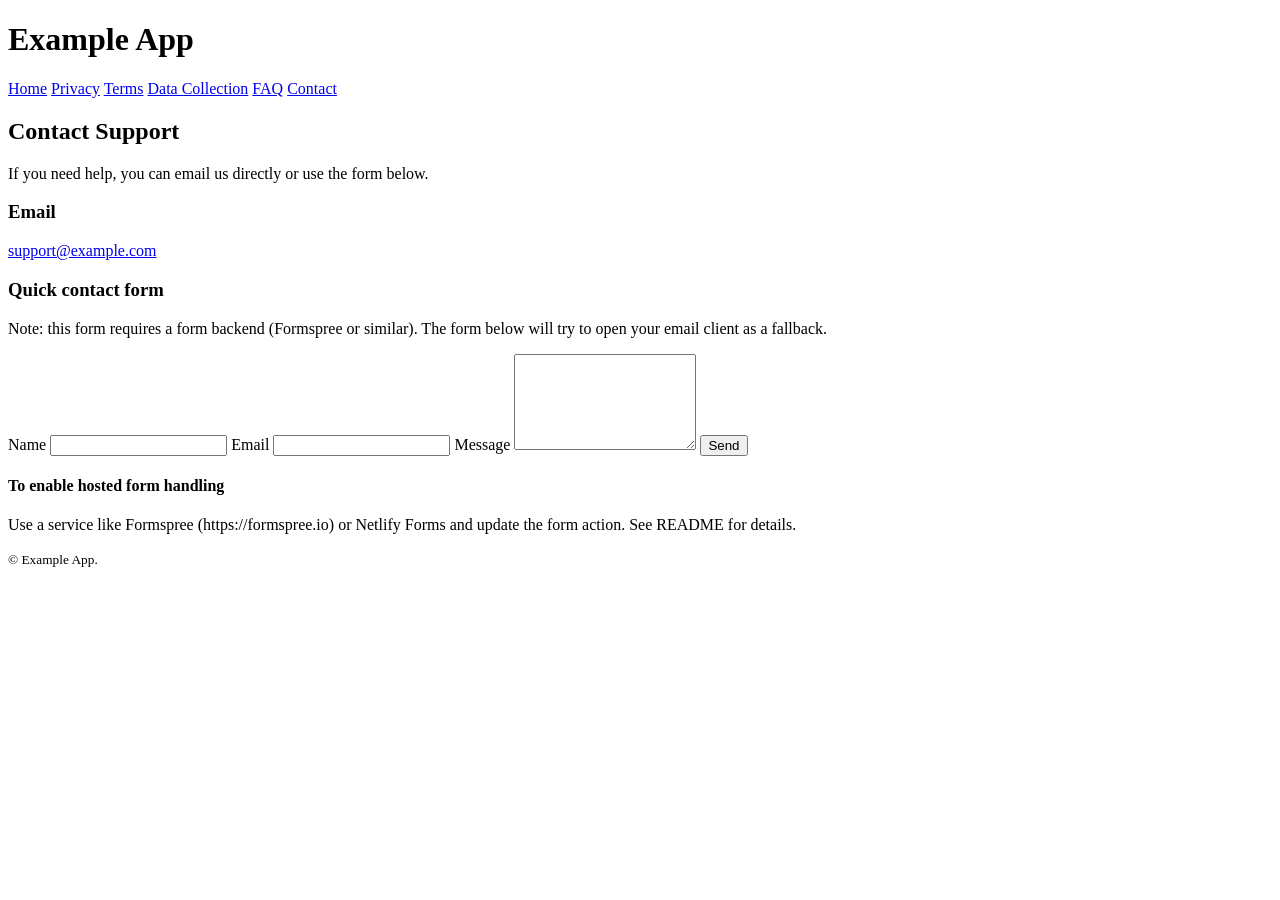
==== contact.html @ 42bfbead "Add files via upload" ====
<!doctype html>
<html lang="en">
<head>
  <meta charset="utf-8" />
  <meta name="viewport" content="width=device-width,initial-scale=1" />
  <title>Contact Support — Example App</title>
  <link rel="stylesheet" href="/assets/styles.css">
</head>
<body>
  <header class="site-header">
    <div class="container">
      <h1 class="logo">Example App</h1>
      <nav class="main-nav">
        <a href="/index.html">Home</a>
        <a href="/privacy.html">Privacy</a>
        <a href="/terms.html">Terms</a>
        <a href="/data.html">Data Collection</a>
        <a href="/faq.html">FAQ</a>
        <a href="/contact.html" class="cta">Contact</a>
      </nav>
    </div>
  </header>

  <main class="container">
    <article class="content">
      <h2>Contact Support</h2>
      <p>If you need help, you can email us directly or use the form below.</p>

      <h3>Email</h3>
      <p><a href="mailto:support@example.com">support@example.com</a></p>

      <h3>Quick contact form</h3>
      <p>Note: this form requires a form backend (Formspree or similar). The form below will try to open your email client as a fallback.</p>

      <form id="contactForm" class="contact-form">
        <label for="name">Name</label>
        <input id="name" name="name" type="text" required>

        <label for="email">Email</label>
        <input id="email" name="email" type="email" required>

        <label for="message">Message</label>
        <textarea id="message" name="message" rows="6" required></textarea>

        <button type="submit" class="button">Send</button>
      </form>

      <h4>To enable hosted form handling</h4>
      <p>Use a service like Formspree (https://formspree.io) or Netlify Forms and update the form action. See README for details.</p>
    </article>
  </main>

  <footer class="site-footer">
    <div class="container">
      <small>© <span id="year6"></span> Example App.</small>
    </div>
  </footer>

  <script src="/assets/script.js"></script>
</body>
</html>
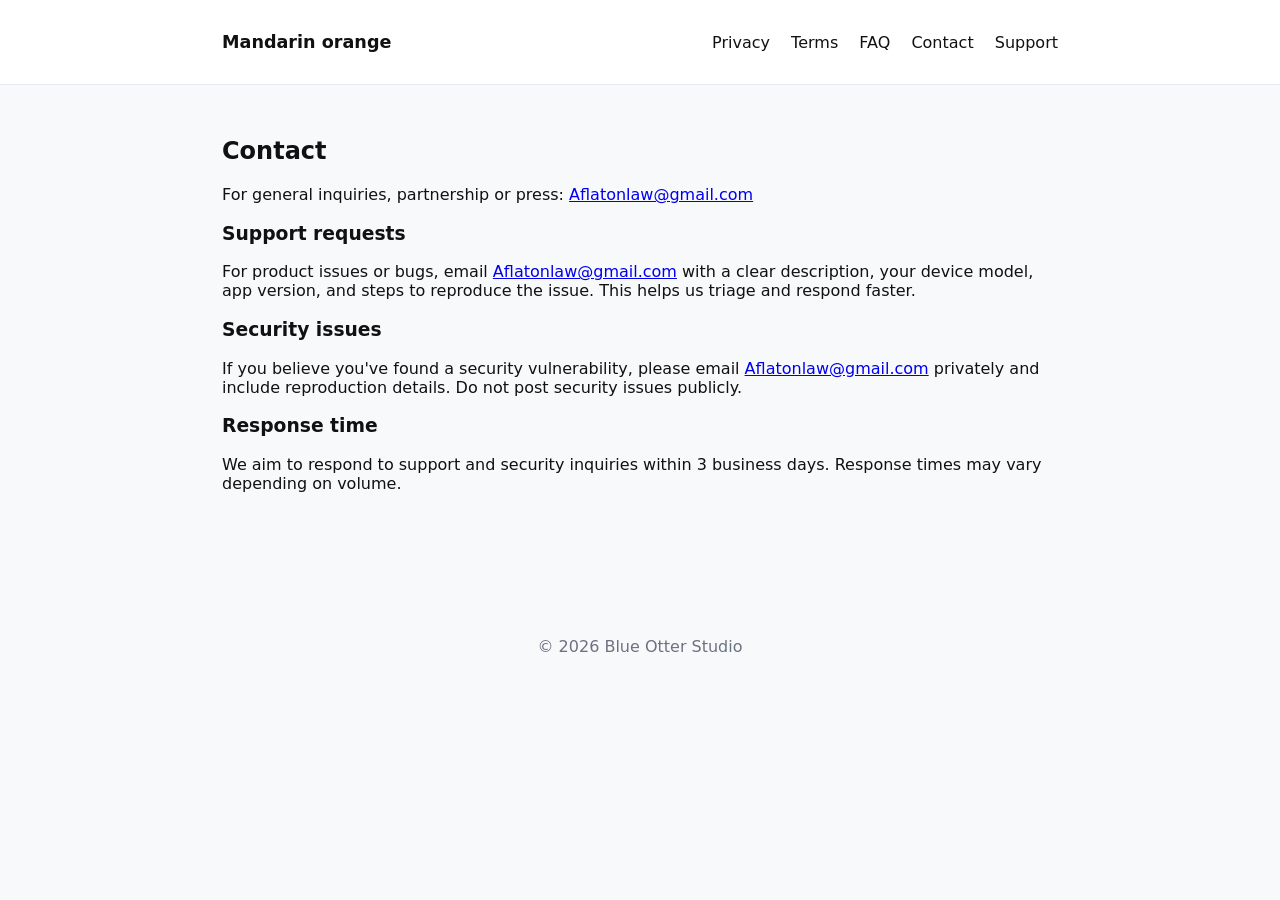
==== commit 7e37e05b: "Add files via upload" ====
--- a/contact.html
+++ b/contact.html
@@ -3,59 +3,40 @@
 <head>
   <meta charset="utf-8" />
   <meta name="viewport" content="width=device-width,initial-scale=1" />
-  <title>Contact Support — Example App</title>
-  <link rel="stylesheet" href="/assets/styles.css">
+  <title>Contact — Mandarin orange</title>
+  <link rel="stylesheet" href="/css/styles.css">
 </head>
 <body>
   <header class="site-header">
     <div class="container">
-      <h1 class="logo">Example App</h1>
-      <nav class="main-nav">
-        <a href="/index.html">Home</a>
+      <h1><a href="/">Mandarin orange</a></h1>
+      <nav>
         <a href="/privacy.html">Privacy</a>
         <a href="/terms.html">Terms</a>
-        <a href="/data.html">Data Collection</a>
         <a href="/faq.html">FAQ</a>
-        <a href="/contact.html" class="cta">Contact</a>
+        <a href="/contact.html">Contact</a>
+        <a href="/support.html">Support</a>
       </nav>
     </div>
   </header>
 
   <main class="container">
-    <article class="content">
-      <h2>Contact Support</h2>
-      <p>If you need help, you can email us directly or use the form below.</p>
+    <h2>Contact</h2>
+    <p>For general inquiries, partnership or press: <a href="mailto:Aflatonlaw@gmail.com">Aflatonlaw@gmail.com</a></p>
 
-      <h3>Email</h3>
-      <p><a href="mailto:support@example.com">support@example.com</a></p>
+    <h3>Support requests</h3>
+    <p>For product issues or bugs, email <a href="mailto:Aflatonlaw@gmail.com">Aflatonlaw@gmail.com</a> with a clear description, your device model, app version, and steps to reproduce the issue. This helps us triage and respond faster.</p>
 
-      <h3>Quick contact form</h3>
-      <p>Note: this form requires a form backend (Formspree or similar). The form below will try to open your email client as a fallback.</p>
+    <h3>Security issues</h3>
+    <p>If you believe you've found a security vulnerability, please email <a href="mailto:Aflatonlaw@gmail.com">Aflatonlaw@gmail.com</a> privately and include reproduction details. Do not post security issues publicly.</p>
 
-      <form id="contactForm" class="contact-form">
-        <label for="name">Name</label>
-        <input id="name" name="name" type="text" required>
-
-        <label for="email">Email</label>
-        <input id="email" name="email" type="email" required>
-
-        <label for="message">Message</label>
-        <textarea id="message" name="message" rows="6" required></textarea>
-
-        <button type="submit" class="button">Send</button>
-      </form>
-
-      <h4>To enable hosted form handling</h4>
-      <p>Use a service like Formspree (https://formspree.io) or Netlify Forms and update the form action. See README for details.</p>
-    </article>
+    <h3>Response time</h3>
+    <p>We aim to respond to support and security inquiries within 3 business days. Response times may vary depending on volume.</p>
   </main>
 
   <footer class="site-footer">
-    <div class="container">
-      <small>© <span id="year6"></span> Example App.</small>
-    </div>
+    <div class="container">© <span id="year"></span> Blue Otter Studio</div>
   </footer>
-
-  <script src="/assets/script.js"></script>
+  <script>document.getElementById('year').textContent = new Date().getFullYear();</script>
 </body>
 </html>
--- a/css/styles.css
+++ b/css/styles.css
@@ -0,0 +1,15 @@
+:root{
+  --bg:#f8f9fb; --card:#fff; --accent:#0b5cff; --muted:#6b7280; --max:900px;
+}
+*{box-sizing:border-box}
+body{font-family:Inter,system-ui,Segoe UI,Roboto,Arial,sans-serif;margin:0;background:var(--bg);color:#111}
+.container{max-width:var(--max);margin:0 auto;padding:2rem}
+.site-header{background:#fff;border-bottom:1px solid #e6e9ef}
+.site-header .container{display:flex;align-items:center;justify-content:space-between}
+.site-header h1{font-size:1.1rem;margin:0}
+.site-header a{color:inherit;text-decoration:none}
+nav a{margin-left:1rem;color:var(--accent);text-decoration:none}
+.cards{list-style:none;padding:0;display:flex;gap:1rem;flex-wrap:wrap}
+.cards li{background:var(--card);padding:1rem;border-radius:8px;min-width:180px;box-shadow:0 1px 2px rgba(16,24,40,.04)}
+.site-footer{margin-top:3rem;padding:1rem 0;text-align:center;color:var(--muted)}
+@media (max-width:600px){.site-header .container{flex-direction:column;align-items:flex-start}nav{margin-top:.5rem}}
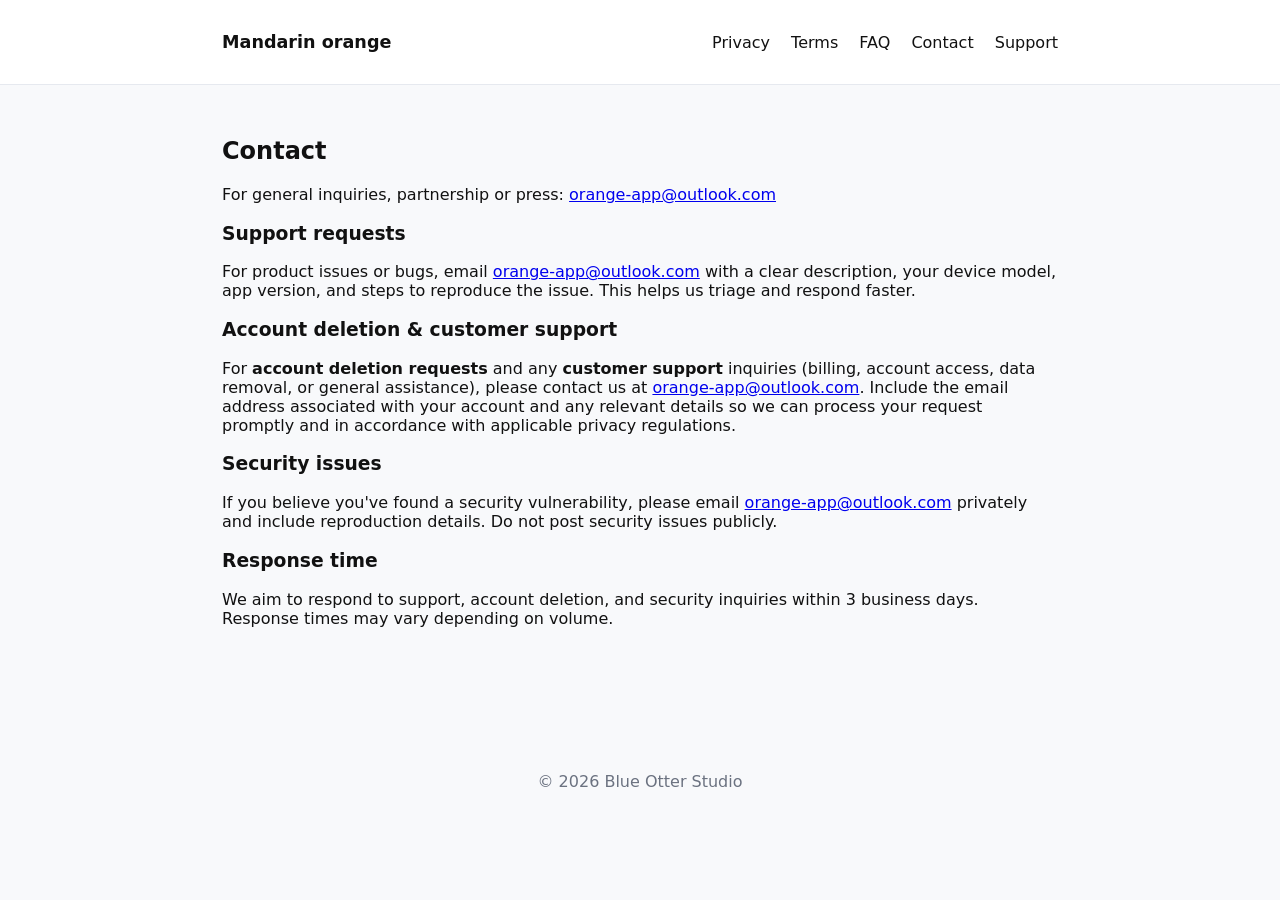
==== commit b5443b50: "Revise contact information and add support section Updated email addresses for inquiries and added a" ====
--- a/contact.html
+++ b/contact.html
@@ -4,34 +4,57 @@
   <meta charset="utf-8" />
   <meta name="viewport" content="width=device-width,initial-scale=1" />
   <title>Contact — Mandarin orange</title>
-  <link rel="stylesheet" href="/css/styles.css">
+  <link rel="stylesheet" href="css/styles.css">
 </head>
 <body>
   <header class="site-header">
     <div class="container">
-      <h1><a href="/">Mandarin orange</a></h1>
+      <h1><a href="index.html">Mandarin orange</a></h1>
       <nav>
-        <a href="/privacy.html">Privacy</a>
-        <a href="/terms.html">Terms</a>
-        <a href="/faq.html">FAQ</a>
-        <a href="/contact.html">Contact</a>
-        <a href="/support.html">Support</a>
+        <a href="privacy.html">Privacy</a>
+        <a href="terms.html">Terms</a>
+        <a href="faq.html">FAQ</a>
+        <a href="contact.html">Contact</a>
+        <a href="support.html">Support</a>
       </nav>
     </div>
   </header>
 
   <main class="container">
     <h2>Contact</h2>
-    <p>For general inquiries, partnership or press: <a href="mailto:Aflatonlaw@gmail.com">Aflatonlaw@gmail.com</a></p>
+    
+    <!-- General inquiries: fixed email link to match visible address -->
+    <p>For general inquiries, partnership or press: 
+      <a href="mailto:orange-app@outlook.com">orange-app@outlook.com</a>
+    </p>
 
+    <!-- Support requests: fixed email link + clarified scope -->
     <h3>Support requests</h3>
-    <p>For product issues or bugs, email <a href="mailto:Aflatonlaw@gmail.com">Aflatonlaw@gmail.com</a> with a clear description, your device model, app version, and steps to reproduce the issue. This helps us triage and respond faster.</p>
+    <p>For product issues or bugs, email 
+      <a href="mailto:orange-app@outlook.com">orange-app@outlook.com</a> 
+      with a clear description, your device model, app version, and steps to reproduce the issue. This helps us triage and respond faster.
+    </p>
 
+    <!-- NEW: Account deletion & customer support section (explicitly requested) -->
+    <h3>Account deletion & customer support</h3>
+    <p>
+      For <strong>account deletion requests</strong> and any <strong>customer support</strong> inquiries 
+      (billing, account access, data removal, or general assistance), please contact us at 
+      <a href="mailto:orange-app@outlook.com">orange-app@outlook.com</a>. 
+      Include the email address associated with your account and any relevant details so we can 
+      process your request promptly and in accordance with applicable privacy regulations.
+    </p>
+
+    <!-- Security issues: fixed email link for consistency -->
     <h3>Security issues</h3>
-    <p>If you believe you've found a security vulnerability, please email <a href="mailto:Aflatonlaw@gmail.com">Aflatonlaw@gmail.com</a> privately and include reproduction details. Do not post security issues publicly.</p>
+    <p>If you believe you've found a security vulnerability, please email 
+      <a href="mailto:orange-app@outlook.com">orange-app@outlook.com</a> 
+      privately and include reproduction details. Do not post security issues publicly.
+    </p>
 
+    <!-- Response time notice remains unchanged -->
     <h3>Response time</h3>
-    <p>We aim to respond to support and security inquiries within 3 business days. Response times may vary depending on volume.</p>
+    <p>We aim to respond to support, account deletion, and security inquiries within 3 business days. Response times may vary depending on volume.</p>
   </main>
 
   <footer class="site-footer">
@@ -39,4 +62,4 @@
   </footer>
   <script>document.getElementById('year').textContent = new Date().getFullYear();</script>
 </body>
-</html>+</html>
--- a/css/styles.css
+++ b/css/styles.css
@@ -13,3 +13,25 @@
 .cards li{background:var(--card);padding:1rem;border-radius:8px;min-width:180px;box-shadow:0 1px 2px rgba(16,24,40,.04)}
 .site-footer{margin-top:3rem;padding:1rem 0;text-align:center;color:var(--muted)}
 @media (max-width:600px){.site-header .container{flex-direction:column;align-items:flex-start}nav{margin-top:.5rem}}
+
+/* Hero and feature styles for homepage */
+.hero{background:linear-gradient(180deg, #ffffff 0%, #f3f6ff 100%);padding:4rem 0;border-bottom:1px solid #e9eef8}
+.hero-content{display:flex;align-items:center;gap:2rem}
+.hero-text{flex:1}
+.hero-text h1{font-size:2rem;margin:0 0 .5rem}
+.lead{color:#111;font-size:1.05rem;margin:0 0 1rem}
+.hero-illustration{width:360px;flex-shrink:0}
+.cta-row{margin-top:1rem}
+.btn{display:inline-block;padding:.6rem 1rem;border-radius:8px;border:1px solid rgba(11,92,255,0.12);background:transparent;color:var(--accent);text-decoration:none;font-weight:600;margin-right:.5rem}
+.btn.primary{background:var(--accent);color:#fff;border-color:transparent;box-shadow:0 6px 18px rgba(11,92,255,0.12)}
+
+.features h2{margin-top:0}
+.muted{color:var(--muted)}
+.small{font-size:.95rem}
+.feature-list{display:grid;grid-template-columns:repeat(3,1fr);gap:1rem;margin-top:1.25rem;padding:0;list-style:none}
+.feature-card{background:var(--card);padding:1.25rem;border-radius:12px;box-shadow:0 6px 18px rgba(16,24,40,.04);min-height:140px}
+.feature-card h3{margin:0 0 .5rem;font-size:1.05rem}
+.feature-card p{margin:0;color:#333}
+
+@media (max-width:900px){.feature-list{grid-template-columns:repeat(2,1fr)}}
+@media (max-width:600px){.hero-content{flex-direction:column}.hero-illustration{width:100%}.feature-list{grid-template-columns:1fr}}
